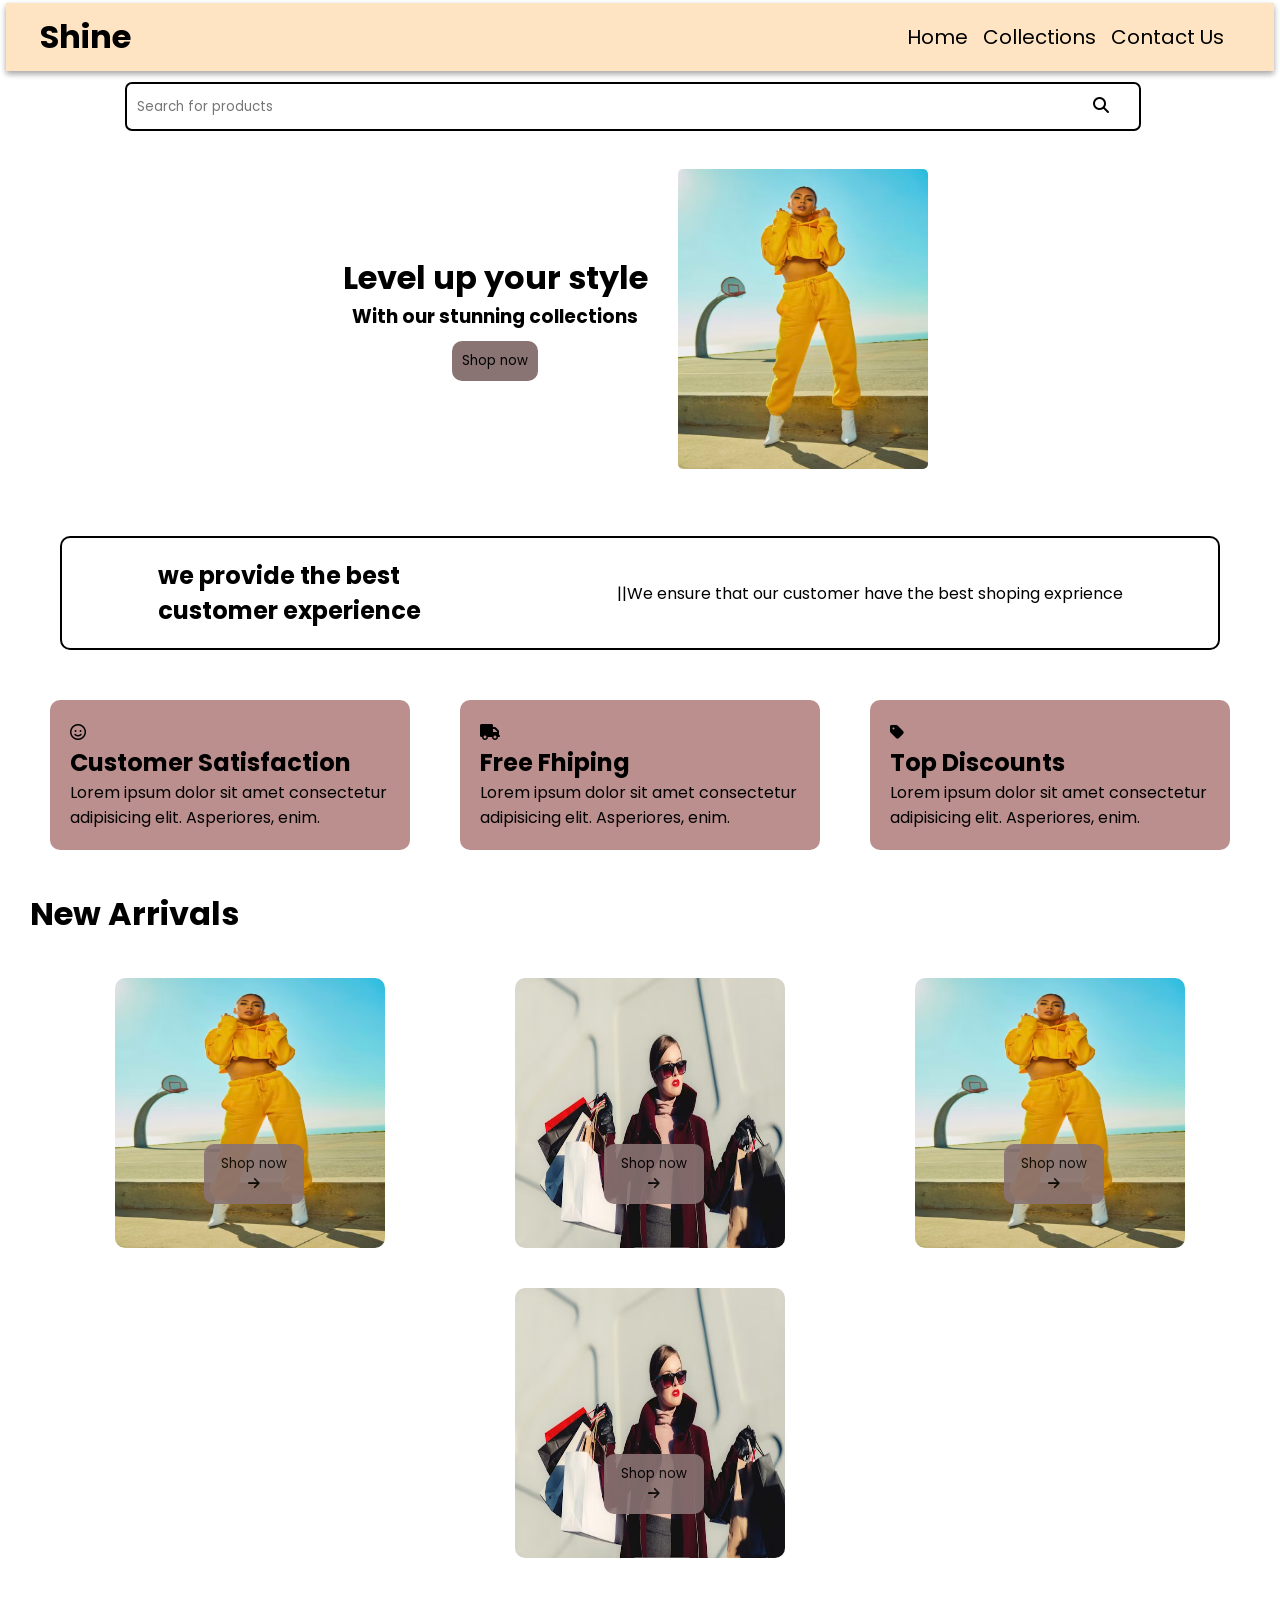
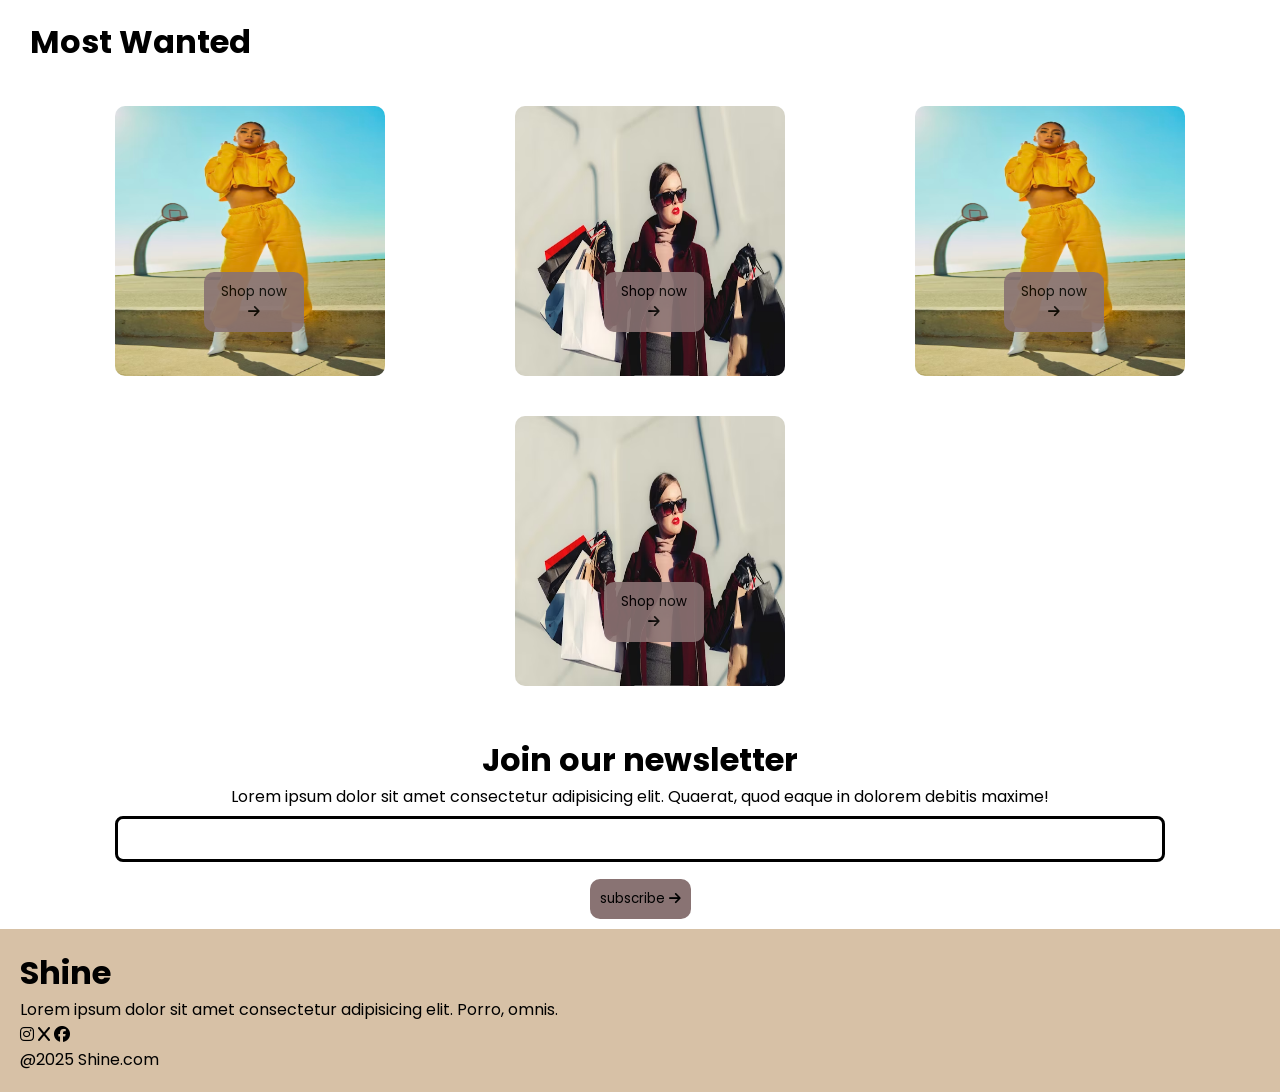
==== index.html @ 7e7850f0 "Add files via upload" ====
<!DOCTYPE html>
<html lang="en">

<head>
    <meta charset="UTF-8">
    <meta name="viewport" content="width=device-width, initial-scale=1.0">
    <link rel="stylesheet" href="style.css">
    <link rel="preconnect" href="https://fonts.googleapis.com">
    <link rel="stylesheet" href="https://cdnjs.cloudflare.com/ajax/libs/font-awesome/6.0.0-beta3/css/all.min.css">
    <link rel="preconnect" href="https://fonts.gstatic.com" crossorigin>
    <link href="https://fonts.googleapis.com/css2?family=Poppins&display=swap" rel="stylesheet">
    <link rel="stylesheet" href="https://cdnjs.cloudflare.com/ajax/libs/font-awesome/6.7.2/css/all.min.css"
        integrity="sha512-Evv84Mr4kqVGRNSgIGL/F/aIDqQb7xQ2vcrdIwxfjThSH8CSR7PBEakCr51Ck+w+/U6swU2Im1vVX0SVk9ABhg=="
        crossorigin="anonymous" referrerpolicy="no-referrer" />
    <title>Document</title>
</head>

<body>
    <div class="all">
        <div id="navbar">
            <div class="toggle-icon">
                <i class="fa-solid fa-bars"></i>
            </div>
            <h1>Shine</h1>
            <div id="links">
                <a href="index.html">Home </a>
                <a href="collextions.html">Collections </a>
                <a href="contact.html">Contact Us</a>
            </div>
            <div class="toggle-menu">
                <i class="fa-solid fa-x" id="cancel"></i>
                <div class="toggle-links">
                    <a href="index.html">Home </a>
                    <a href="collextions.html">Collections </a>
                    <a href="contact.html">Contact Us</a>
                </div>
            </div>
        </div>
        <div class="searchbar">
            <input type="text" id="search" placeholder="Search for products">
            <i class="fa-solid fa-search" id="searchicon"></i>
        </div>
        <!-----------------------------Header--------------------------------->
        <div id="header">

            <div class="headertxt">
                <h1>Level up your style</h1>
                <h3>With our stunning collections</h3>
                <button>Shop now</button>
            </div>
            <div class="headerimg">
                <img src="fashion 1.avif" alt="fashion1">
            </div>
        </div>
        <!-----------------------------Service-------------------------------------------->
        <div class="service">
            <div>
                <h2>we provide the best </h2>
                <h2>customer experience</h2>
            </div>
            <div>
                <p>||We ensure that our customer have the best shoping exprience</p>
            </div>
        </div>
        <div class="servicecontainer">
            <div>
                <i class="fa-regular fa-face-smile"></i>
                <h2>Customer Satisfaction</h2>
                <p>Lorem ipsum dolor sit amet consectetur adipisicing elit. Asperiores, enim.</p>
            </div>
            <div>
                <i class="fa-solid fa-truck"></i>
                <h2>Free Fhiping</h2>
                <p>Lorem ipsum dolor sit amet consectetur adipisicing elit. Asperiores, enim.</p>
            </div>
            <div>
                <i class="fa-solid fa-tag"></i>
                <h2>Top Discounts</h2>
                <p>Lorem ipsum dolor sit amet consectetur adipisicing elit. Asperiores, enim.</p>
            </div>
        </div>
    </div>

    <!---------------------------New Arrivals-------------------------------------------->

    <div class="newarrivals">
        <h1>New Arrivals</h1>
        <div class="newimg">
            <div>
                <img src="fashion 1.avif" alt="">
                <button>Shop now <i class="fa-solid fa-arrow-right"></i></button>
            </div>
            <div>
                <img src="fashion 2.avif" alt="">
                <button>Shop now <i class="fa-solid fa-arrow-right"></i></button>
            </div>
            <div>
                <img src="fashion 1.avif" alt="">
                <button>Shop now <i class="fa-solid fa-arrow-right"></i></button>
            </div>
            <div>
                <img src="fashion 2.avif" alt="">
                <button>Shop now <i class="fa-solid fa-arrow-right"></i> </button>
            </div>
        </div>
    </div>
    <div class="newarrivals">
        <h1>Most Wanted</h1>
        <div class="newimg">
            <div>
                <img src="fashion 1.avif" alt="">
                <button>Shop now <i class="fa-solid fa-arrow-right"></i></button>
            </div>
            <div>
                <img src="fashion 2.avif" alt="">
                <button>Shop now <i class="fa-solid fa-arrow-right"></i></button>
            </div>
            <div>
                <img src="fashion 1.avif" alt="">
                <button>Shop now <i class="fa-solid fa-arrow-right"></i></button>
            </div>
            <div>
                <img src="fashion 2.avif" alt="">
                <button>Shop now <i class="fa-solid fa-arrow-right"></i> </button>
            </div>
        </div>
    </div>
    <div class="newsletter">
        <h1>Join our newsletter</h1>
        <p>Lorem ipsum dolor sit amet consectetur adipisicing elit. Quaerat, quod eaque in dolorem debitis maxime!</p>
        <input type="text"><br>
        <button>subscribe <i class="fa-solid fa-arrow-right"></i></button>
    </div>
    <div class="footer">
        <h1>Shine</h1>
        <p>Lorem ipsum dolor sit amet consectetur adipisicing elit. Porro, omnis.</p>
        <div class="icons">
            <i class="fa-brands fa-instagram"></i>
            <i class="fa-brands fa-x"></i>
            <i class="fa-brands fa-facebook"></i>
        </div>
        <p>@2025 Shine.com</p>
    </div>

    </div>
    <script src="script.js"></script>
</body>

</html>
---- style.css ----
* {
    margin: 0px;
    padding: 0px;
    border: 0px;
    font-family: "Poppins", serif;

}

.all {
    display: flex;
    flex-direction: column;
    justify-content: center;
    align-items: center;
    margin-inline: 20px;
}

body:hover {
    cursor: default;
}

button:hover {
    cursor: pointer;
    outline: 2px solid rgb(0, 0, 0);
    scale: 1.03;
}

#navbar {
    display: flex;
    position: sticky;
    top: 2px;
    width: 100%;
    height: 40px;
    align-items: center;
    padding: 14px;
    z-index: 3;
    background-color: bisque;
    margin: 3px;
    box-shadow: rgba(0, 0, 0, 0.16) 0px 3px 6px, rgba(0, 0, 0, 0.23) 0px 3px 6px;
}

#navbar h1 {
    padding-right: 40px;
    padding-left: 20px;
    z-index: 2;
}

#links {
    display: flex;
    position: absolute;
    right: 30px;
    padding: 20px;
    text-align: center;
    column-gap: 15px;
}

#links a {

    text-decoration: none;
    color: rgb(0, 0, 0);
    font-size: 20px;

}

#links a:hover {
    color: rgb(137, 115, 115);
    text-decoration: underline;
}

.toggle-icon {
    z-index: 2;
    margin-left: 10px;
    display: none;

}

.toggle-icon:hover {
    cursor: pointer;

}

#navbar .toggle-menu {
    display: block;
    position: fixed;
    transition: 0.5s;
    left: -50%;
    top: 0px;
    background-color: bisque;
    width: 40%;
    height: 100%;
    padding: 20px;
    box-shadow: rgba(0, 0, 0, 0.16) 0px 3px 6px, rgba(0, 0, 0, 0.23) 0px 3px 6px;
}

#navbar .toggle-menu i {
    position: absolute;
    top: 30px;
    right: 15px;
}

#navbar .toggle-menu .toggle-links {
    padding-top: 40px;
}

#navbar .toggle-menu a {
    text-decoration: none;
    display: flex;
    flex-direction: column;
    margin-top: 40px;
    color: black;
}

#navbar .toggle-menu a:hover {
    color: rgb(137, 115, 115);
    text-decoration: underline;
}

#navbar .toggle-menu i:hover {
    cursor: pointer;
} 


.searchbar {
    display: block;
    height: fit-content;
    width: 100%;
    text-align: center;
    justify-content: center;
    justify-items: center;
    align-items: center;
    margin-top: 10px;
}

.searchbar input {
    display: inline-block;
    width: 80%;
    height: 25px;
    padding: 10px;
    outline: black 2px solid;
    border-radius: 5px;
    margin-left: 5px;
}

.searchbar input:focus {
    font-size: 20px;
}

.searchbar #searchicon {
    position: relative;
    right: 50px;
}

.searchbar #searchicon:hover {
    cursor: pointer;
}

#header {
    display: flex;
    flex-direction: row;
    /*flex-basis: 100%;*/
    width: 100%;
    padding: 20px;
    font-weight: 2px;
    text-align: center;
    justify-content: center;
}

.headertxt button {
    padding: 10px;
    margin: 10px;
    background-color: rgb(137, 115, 115);
    color: #000;

    border-radius: 10px;
}

.headertxt {
    margin: 10px;
    display: flex;
    flex-direction: column;
    flex-wrap: wrap;
    align-items: center;
    justify-content: center;
}

.headerimg img {
    margin: 20px;
    width: 250px;
    height: 300px;
    border-radius: 5px;
}

.service {
    display: flex;
    margin: 20px;
    flex-basis: 30%;
    width: 90%;
    flex-direction: row;
    justify-content: space-around;
    align-items: center;
    padding: 20px;
    border: 2px solid black;
    border-radius: 10px;
    gap: 45px;
}

.servicecontainer {
    margin: 20px;
    padding: 10px;
    display: flex;
    flex-direction: row;
    gap: 50px;
    justify-content: space-around;
}

.servicecontainer div {
    background-color: rosybrown;
    padding: 20px;
    border-radius: 10px;
}

/*New arrivals*/

.newarrivals {
    padding: 10px;
    margin-left: 20px;
    gap: 45px;
}

.newimg {
    position: relative;
    display: flex;
    flex-wrap: wrap;
    flex-direction: row;
    justify-content: space-around;
    align-items: center;
    margin: 20px;
}

.newimg div {
    display: flex;
    position: relative;
    flex-direction: column;
}

.newarrivals img {
    width: 270px;
    height: 270px;
    margin: 20px;
    border-radius: 10px;
}

.newimg div button {
    opacity: 0.9;
    width: 100px;
    padding: 10px;
    border-radius: 10px;
    z-index: 5;
    background-color: rgb(137, 115, 115);
    position: absolute;
    top: 60%;
    left: 35%;
}

.newsletter {
    justify-content: center;
    text-align: center;
}

.newsletter input {
    padding: 10px;
    margin: 10px;
    width: 80%;
    border-radius: 5px;
    outline: 3px solid black;
}

.newsletter button {
    padding: 10px;
    margin: 10px;
    background-color: rgb(137, 115, 115);
    color: #000;
    border-radius: 10px;
}

.footer {
    padding: 20px;
    background-color: rgb(215, 193, 166);
}

/*collections.html*/

.collectionsearchbar {
    display: block;
    height: fit-content;
    width: 100%;
    text-align: center;
    justify-content: center;
    justify-items: center;
    align-items: center;
    margin-top: 10px;
}

.collectionsearchbar input {
    display: inline-block;
    width: 80%;
    height: 25px;
    padding: 10px;
    outline: black 2px solid;
    border-radius: 5px;
    margin-left: 5px;
}

.collectionsearchbar #searchicon {
    position: relative;
    right: 50px;
}

.collectionsearchbar #searchicon:hover {
    cursor: pointer;
}

.collections {
    padding: 20px;
}

.collections h1 {
    padding-left: 50px;
    padding-top: 20px;
}
.collection h3 {
    text-align:center ;
}

.collection {
    display: flex;
    flex-wrap: wrap;
    margin: 10px;
    flex-basis: 10%;
    width: 90%;
    flex-direction: row;
    justify-content: space-around;
    align-items: center;
    padding: 20px;
    border-radius: 10px;
    gap: 7px;
    justify-self: center;
}

.collection img {
    width: 270px;
    height: 270px;
    border-radius: 10px;
}

.collection div {
    display: flex;
    flex-direction: column;
    justify-content: center;
    align-items: center;
    border-radius: 10px;
    gap: 10px;
    width: fit-content;
}

/*contact.html*/

.contact {
    padding: 30px;
    background-color: rgb(6, 6, 75);
    display: flex;
    flex-direction: column;
    width: 70%;
    justify-self: center;
    color: white;
    gap: 15px;
    margin: 40px;
    border-radius: 10px;
}

.contact input {
    border-radius: 5px;
    height: 40px;
    padding-left: 20px;
}

.contact input:focus {
    outline: none;
}

.contact textarea:focus {
    outline: none;
}

.contact textarea {
    position: relative;
    border-radius: 5px;
    max-width: 98%;
    min-width: 98%;
    height: 150px;
    padding-left: 20px;
    padding-top:20px;
}

.contact button {
    width: 90px;
    padding: 10px;
    background-color: rgb(255, 255, 255);
    color: rgb(6, 6, 75);
    border-radius: 10px;
}


/*Media Query*/
@media screen and (max-width: 750px) {
    #links {
        display: none;
    }

    .toggle-icon {
        display: block;
    }

    .servicecontainer {
        flex-direction: column;
    }

}
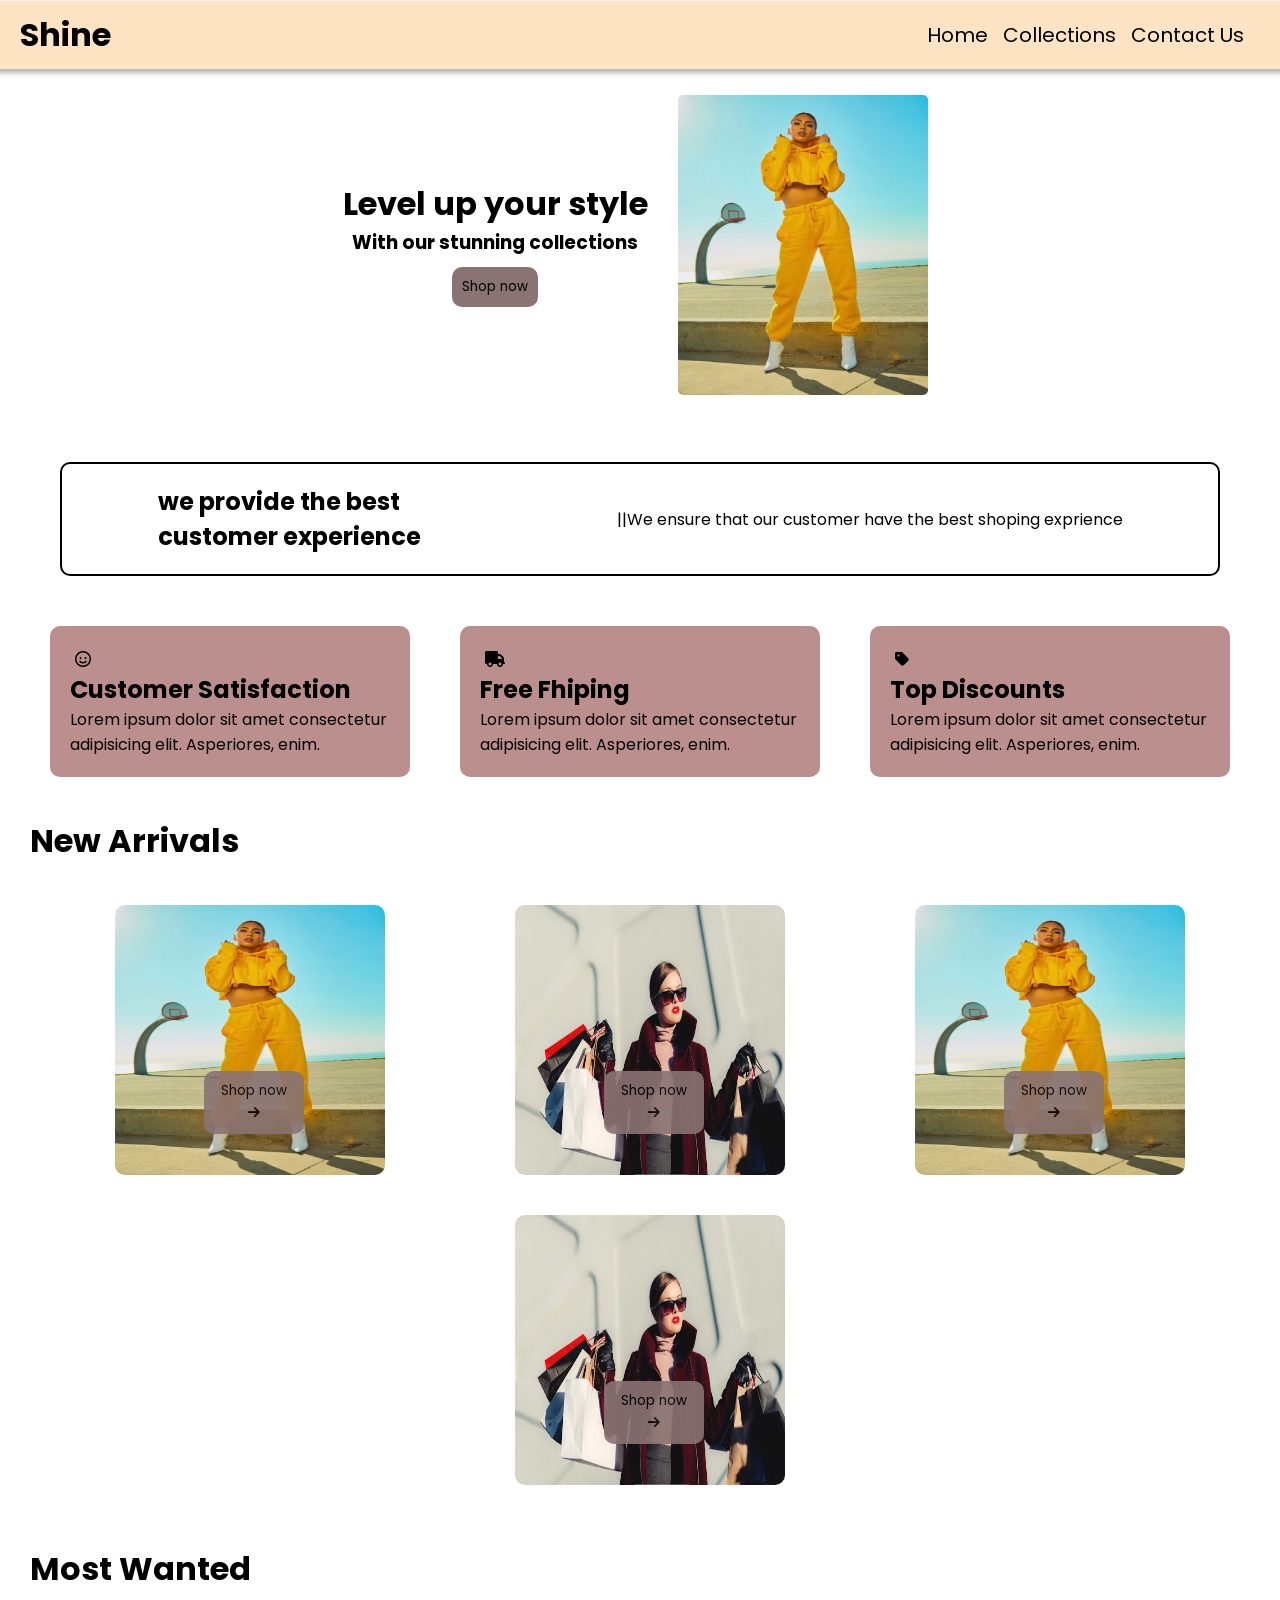
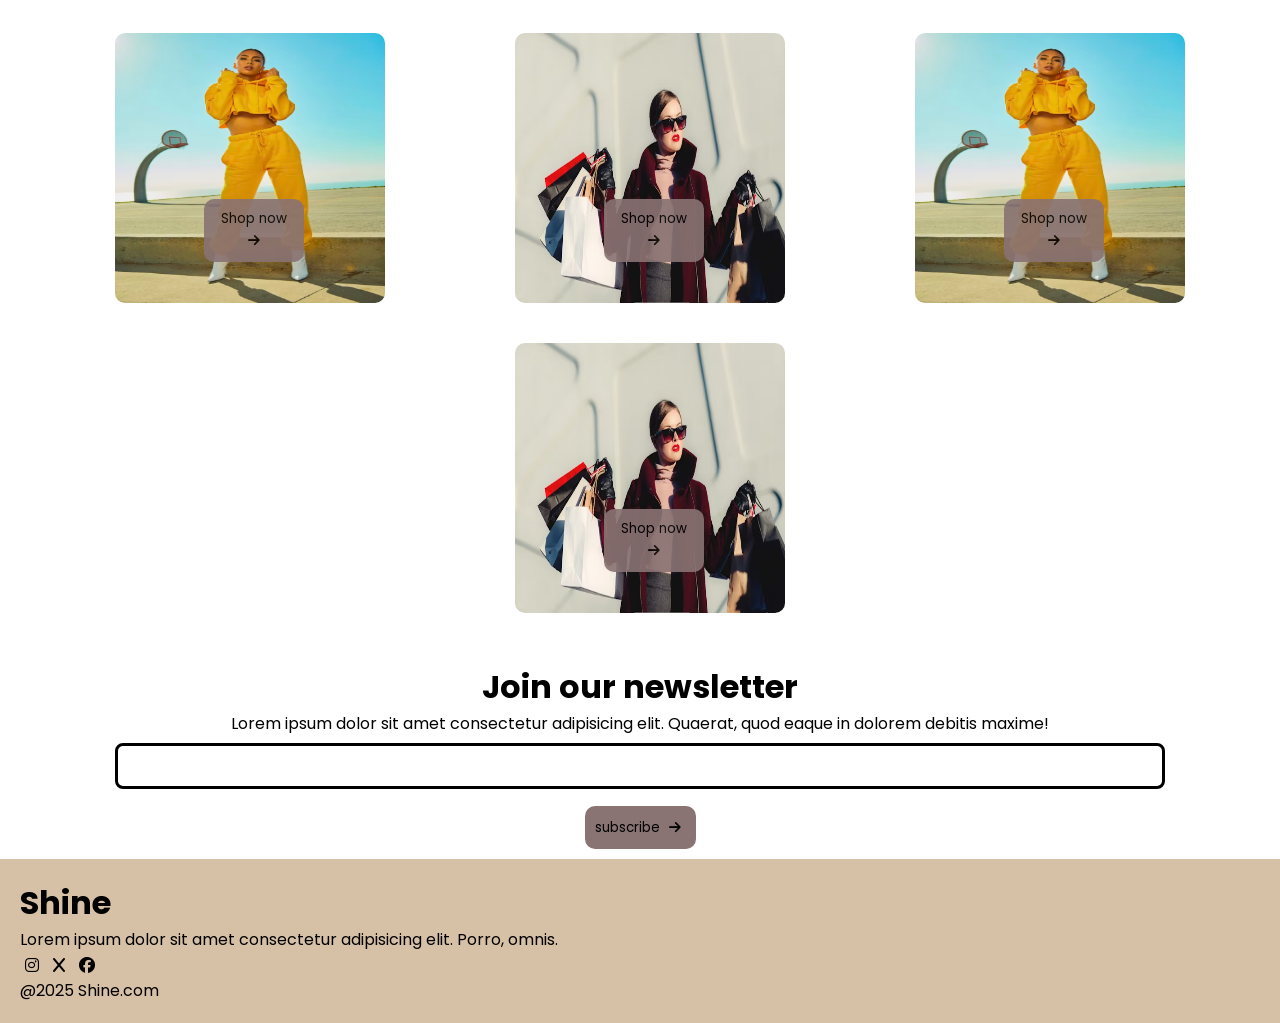
==== commit 245fc705: "Update index.html" ====
--- a/index.html
+++ b/index.html
@@ -12,7 +12,7 @@
     <link rel="stylesheet" href="https://cdnjs.cloudflare.com/ajax/libs/font-awesome/6.7.2/css/all.min.css"
         integrity="sha512-Evv84Mr4kqVGRNSgIGL/F/aIDqQb7xQ2vcrdIwxfjThSH8CSR7PBEakCr51Ck+w+/U6swU2Im1vVX0SVk9ABhg=="
         crossorigin="anonymous" referrerpolicy="no-referrer" />
-    <title>Document</title>
+    <title>Shine</title>
 </head>
 
 <body>
@@ -27,7 +27,7 @@
                 <a href="collextions.html">Collections </a>
                 <a href="contact.html">Contact Us</a>
             </div>
-            <div class="toggle-menu">
+            <div class="toggle-menu" style="left:-50%;">
                 <i class="fa-solid fa-x" id="cancel"></i>
                 <div class="toggle-links">
                     <a href="index.html">Home </a>
@@ -146,4 +146,6 @@
     <script src="script.js"></script>
 </body>
 
-</html>+
+</html>
+
--- a/style.css
+++ b/style.css
@@ -26,15 +26,15 @@
 
 #navbar {
     display: flex;
-    position: sticky;
-    top: 2px;
+    position: fixed;
+    top: 0px;
     width: 100%;
     height: 40px;
     align-items: center;
     padding: 14px;
-    z-index: 3;
+    z-index: 5;
     background-color: bisque;
-    margin: 3px;
+    margin: 1px;
     box-shadow: rgba(0, 0, 0, 0.16) 0px 3px 6px, rgba(0, 0, 0, 0.23) 0px 3px 6px;
 }
 
@@ -91,6 +91,9 @@
     box-shadow: rgba(0, 0, 0, 0.16) 0px 3px 6px, rgba(0, 0, 0, 0.23) 0px 3px 6px;
 }
 
+i{
+    padding: 5px;
+}
 #navbar .toggle-menu i {
     position: absolute;
     top: 30px;
@@ -254,7 +257,7 @@
     width: 100px;
     padding: 10px;
     border-radius: 10px;
-    z-index: 5;
+    z-index: 0;
     background-color: rgb(137, 115, 115);
     position: absolute;
     top: 60%;
